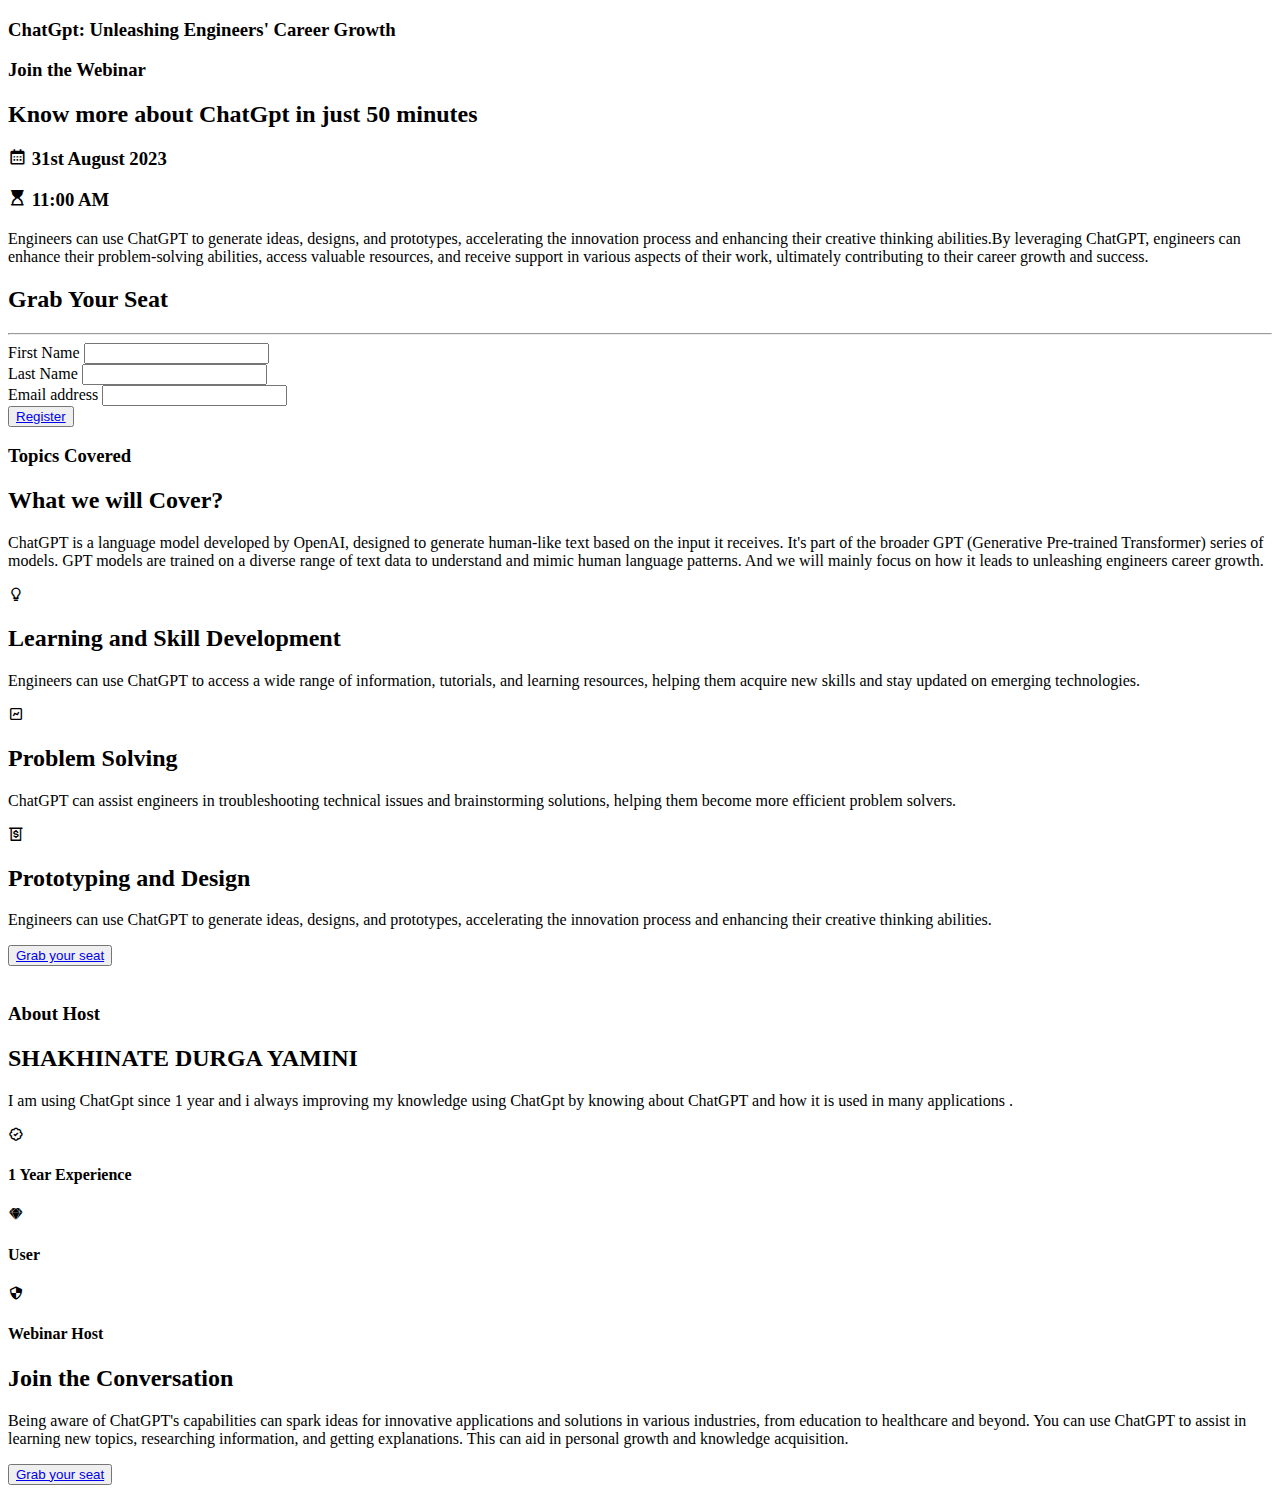
==== index.html @ 3e62c4ed "Add files via upload" ====
<!DOCTYPE html>
<html lang="en">
<head>
	<meta charset="UTF-8">
	<meta name="viewport" content="width=device-width, initial-scale=1.0">
	<title>Webinar </title>

	<!-- External CSS -->
	<link rel="stylesheet" href="style.css">

	<!-- Box icon CDN -->
	<link href='https://unpkg.com/boxicons@2.1.1/css/boxicons.min.css' rel='stylesheet'>
</head>
<body>
	<!-- Top bar starts  -->
	<div class="top-bar">
		<h3 class="notification">ChatGpt: Unleashing Engineers' Career Growth</h3>
	</div>
	<!-- Top bar starts  -->

	<!-- Header section starts from here -->
	<section class="header">
		<div class="container">
			<div class="row">
				<div class="col header-content">
					<h3 class="subheading">
						Join the Webinar
					</h3>
					<h2 class="main-heading">
						Know more about ChatGpt in just <span>50 minutes</span>
					</h2>
					<div class="inner-row">
						<div class="col">
							<h3 class="date">
								<i class='bx bx-calendar'></i> 31st August 2023
							</h3>
						</div>
						<div class="col">
							<h3 class="time">
								<i class='bx bxs-hourglass-top'></i> 11:00 AM
							</h3>
						</div>
					</div>
					<p class="para-line white">
						Engineers can use ChatGPT to generate ideas, designs, and prototypes, accelerating the innovation process and enhancing their creative thinking abilities.By leveraging ChatGPT, engineers can enhance their problem-solving abilities, access valuable resources, and receive support in various aspects of their work, ultimately contributing to their career growth and success.
					</p>
				</div>
				<div class="col header-form">
					<div class="form-area">
						<h2 class="form-heading">
							Grab Your Seat
						</h2>

						<hr>
						<form action="#" class="booking-form">
							<div class="form-row">
								<div class="col">
									<div class="input-field">
										<label for="firstName">First Name</label>
										<input type="text" id="firstName">
									</div>
								</div>
								<div class="col">
									<div class="input-field">
										<label for="lastName">Last Name</label>
										<input type="text" id="lastName">
									</div>
								</div>
							</div>
							<div class="input-field">
								<label for="emailId">Email address</label>
								<input type="email" id="emailId">
							</div>
							<div class="input-field">
								<button class="btn">
									<a href="thankyou.html">
										Register
									</a>
								</button>
							</div>
						</form>
					</div>
				</div>
			</div>
		</div>
	</section>
	<!-- Header section ends from here -->

	<!-- Topic section starts from here -->
	<section class="topics">
		<div class="container">
			<h3 class="subheading">
				Topics Covered
			</h3>
			<h2 class="heading">
				What we will Cover?
			</h2>
			<p class="para-line">
				ChatGPT is a language model developed by OpenAI, designed to generate human-like text based on the input it receives. It's part of the broader GPT (Generative Pre-trained Transformer) series of models. GPT models are trained on a diverse range of text data to understand and mimic human language patterns.
				And we will mainly focus on how it leads to unleashing engineers career growth.
			</p>

			<div class="topics-row">
				<div class="col">
					<i class='bx bx-bulb'></i>
					<h2 class="topic-heading">
						Learning and Skill Development
					</h2>
					<p class="para-line">
						Engineers can use ChatGPT to access a wide range of information, tutorials, and learning resources, helping them acquire new skills and stay updated on emerging technologies.
					</p>
				</div>
				<div class="col">
					<i class='bx bx-chart'></i>
					<h2 class="topic-heading">
						Problem Solving
					</h2>
					<p class="para-line">
						ChatGPT can assist engineers in troubleshooting technical issues and brainstorming solutions, helping them become more efficient problem solvers.
					</p>
				</div>
				<div class="col">
					<i class='bx bx-money-withdraw'></i>
					<h2 class="topic-heading">
						 Prototyping and Design
					</h2>
					<p class="para-line">
						Engineers can use ChatGPT to generate ideas, designs, and prototypes, accelerating the innovation process and enhancing their creative thinking abilities.	
					</p>
				</div>
			</div>

			<span class="topic-btn-area">
				<button class="btn topics-btn">
					<a href="thankyou.html">Grab your seat</a>
				</button>
			</span>			
		</div>
	</section>
	<!-- Topic section ends from here -->

	<!-- Host section starts -->
	
	<section class="host">
		<div class="container">
			<div class="row">
				<div class="col host-profile-col">
					<img src="img/author.jpg" alt="" class="host-img">
				</div>
				<div class="col host-content-col">
					<h3 class="subheading">About Host</h3>
					<h2 class="heading">SHAKHINATE DURGA YAMINI</h2>
					<p class="para-line">
						I am using ChatGpt since 1 year and i always improving my knowledge using ChatGpt by knowing about ChatGPT and how it is used in many applications .
					</p>
					<div class="host-feature">
						<i class='bx bx-badge-check'></i> 
						<h4 class="feature-name">1 Year Experience</h4>
					</div>
					<div class="host-feature">
						<i class='bx bxl-sketch'></i> 
						<h4 class="feature-name">User</h4>
					</div>
					<div class="host-feature">
						<i class='bx bx-shield-quarter'></i> 
						<h4 class="feature-name">Webinar Host</h4>
					</div>
				</div>
			</div>
		</div>
	</section>
	<!-- Host section ends -->

	<!-- Testimonial section start -->
	<!--
	<section class="testimonial">
		<div class="container">
			<h3 class="subheading">Testimonials</h3>
			<h2 class="heading">What Attendees Say?</h2>
			<p class="para-line">
				Lorem Ipsum has been the industry's standard dummy text ever since the 1500s, when an unknown printer took a galley.
			</p>

			<div class="row testimonial-row">
				<div class="col">
					<img src="img/student-1.png" alt="" class="client">
					<h4 class="client-name">James Smith</h4>
					<p class="para-line location">Banglore, India</p>
					<div class="testimonial-divider"></div>
					<p class="para-line review-content">
						Lorem ipsum dolor sit amet, consectetur adipiscing elit. Ut elit tellus, luctus nec ullamcorper mattis.
					</p>
				</div>
				<div class="col">
					<img src="img/student-2.png" alt="" class="client">
					<h4 class="client-name">James Smith</h4>
					<p class="para-line">Banglore, India</p>
					<div class="testimonial-divider"></div>
					<p class="para-line review-content">
						Lorem ipsum dolor sit amet, consectetur adipiscing elit. Ut elit tellus, luctus nec ullamcorper mattis.
					</p>
				</div>
			</div>

			<div class="partners">
				<h3 class="subheading">Our Partners</h3>

				<div class="row partner-row">
					<div class="col">
						<img src="img/partner-1.png" alt="" class="partner-logo">
					</div>
					<div class="col">
						<img src="img/partner-2.png" alt="" class="partner-logo">
					</div>
					<div class="col">
						<img src="img/partner-3.png" alt="" class="partner-logo">
					</div>
					<div class="col">
						<img src="img/partner-4.png" alt="" class="partner-logo">
					</div>
				</div>
			</div>
		</div>
	</section>-->
	<!-- Testimonial section end -->

	<section class="footer">
		<div class="container">
			<h2 class="heading white">Join the Conversation</h2>
			<p class="para-line white">
				Being aware of ChatGPT's capabilities can spark ideas for innovative applications and solutions in various industries, from education to healthcare and beyond.
				You can use ChatGPT to assist in learning new topics, researching information, and getting explanations. This can aid in personal growth and knowledge acquisition.
			</p>
			<button class="btn">
				<a href="thankyou.html">
					Grab your seat
				</a>
			</button>
		</div>
	</section>
</body>
</html>
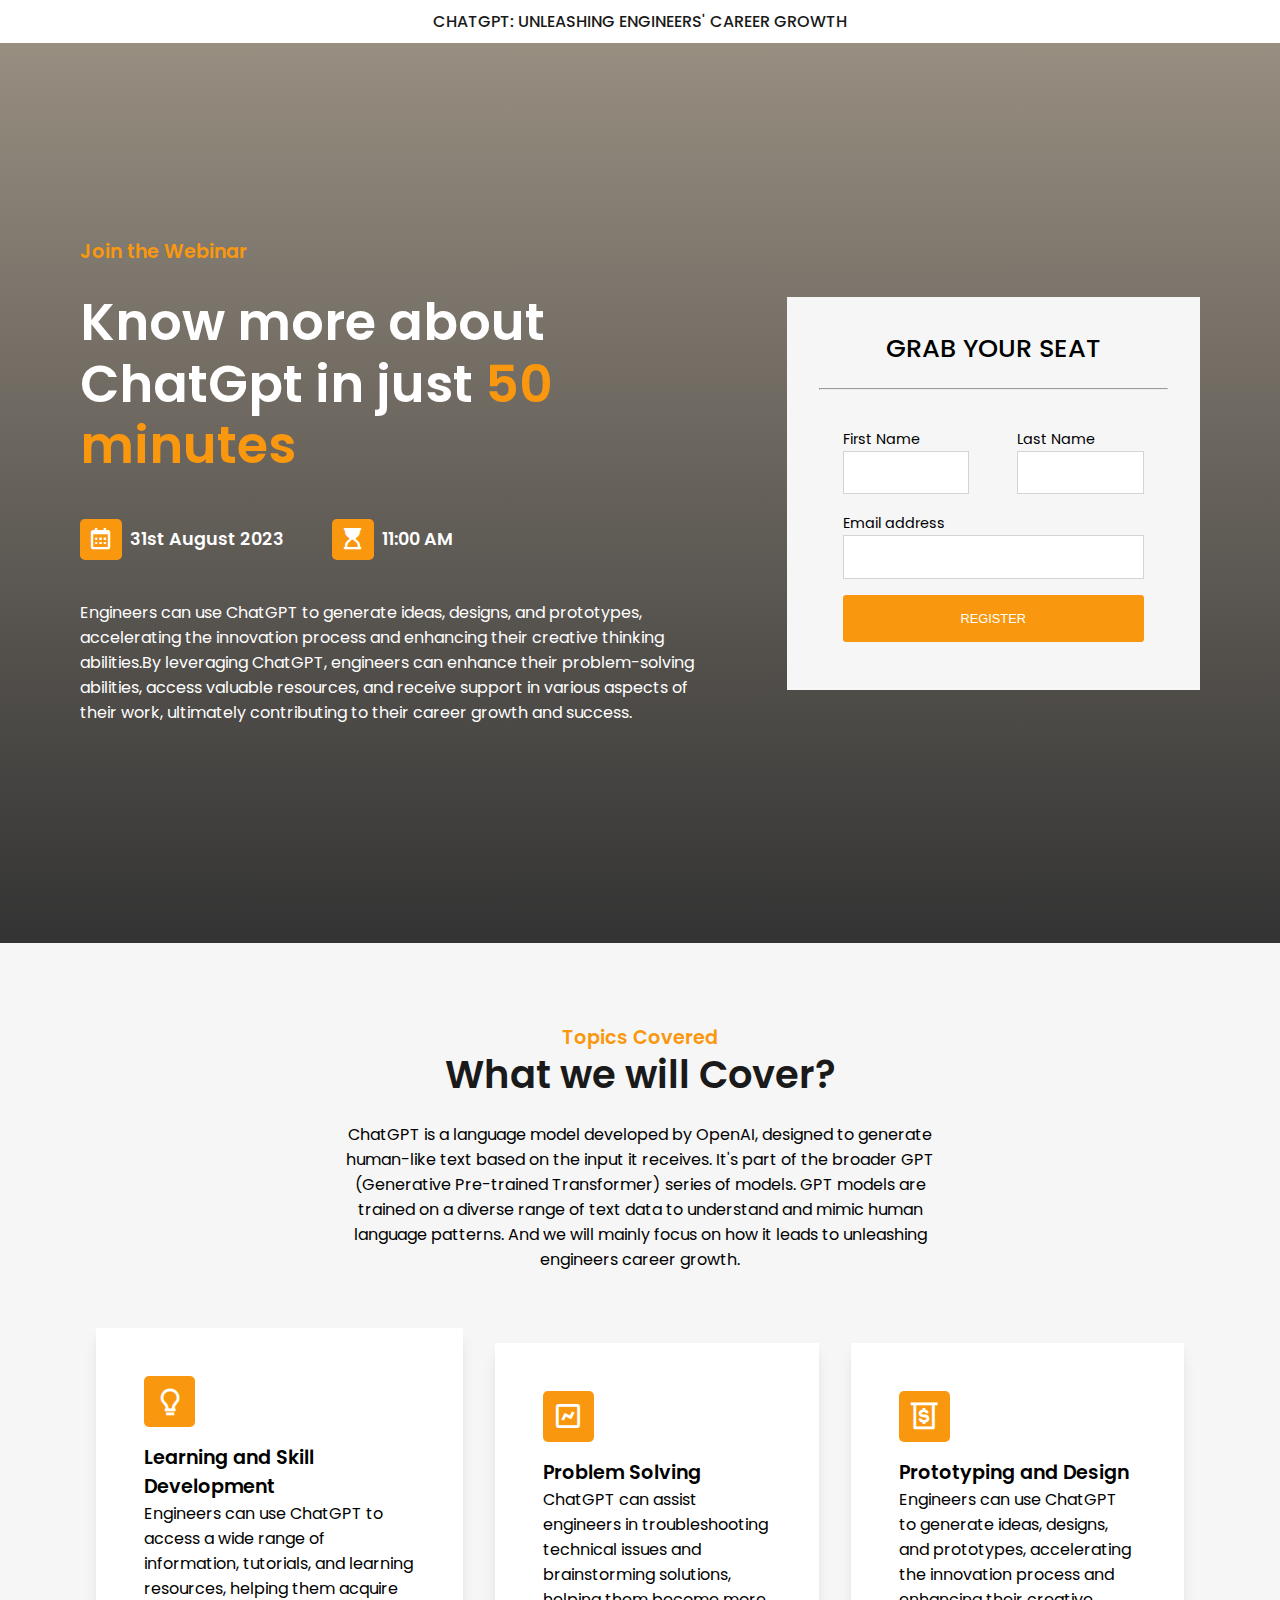
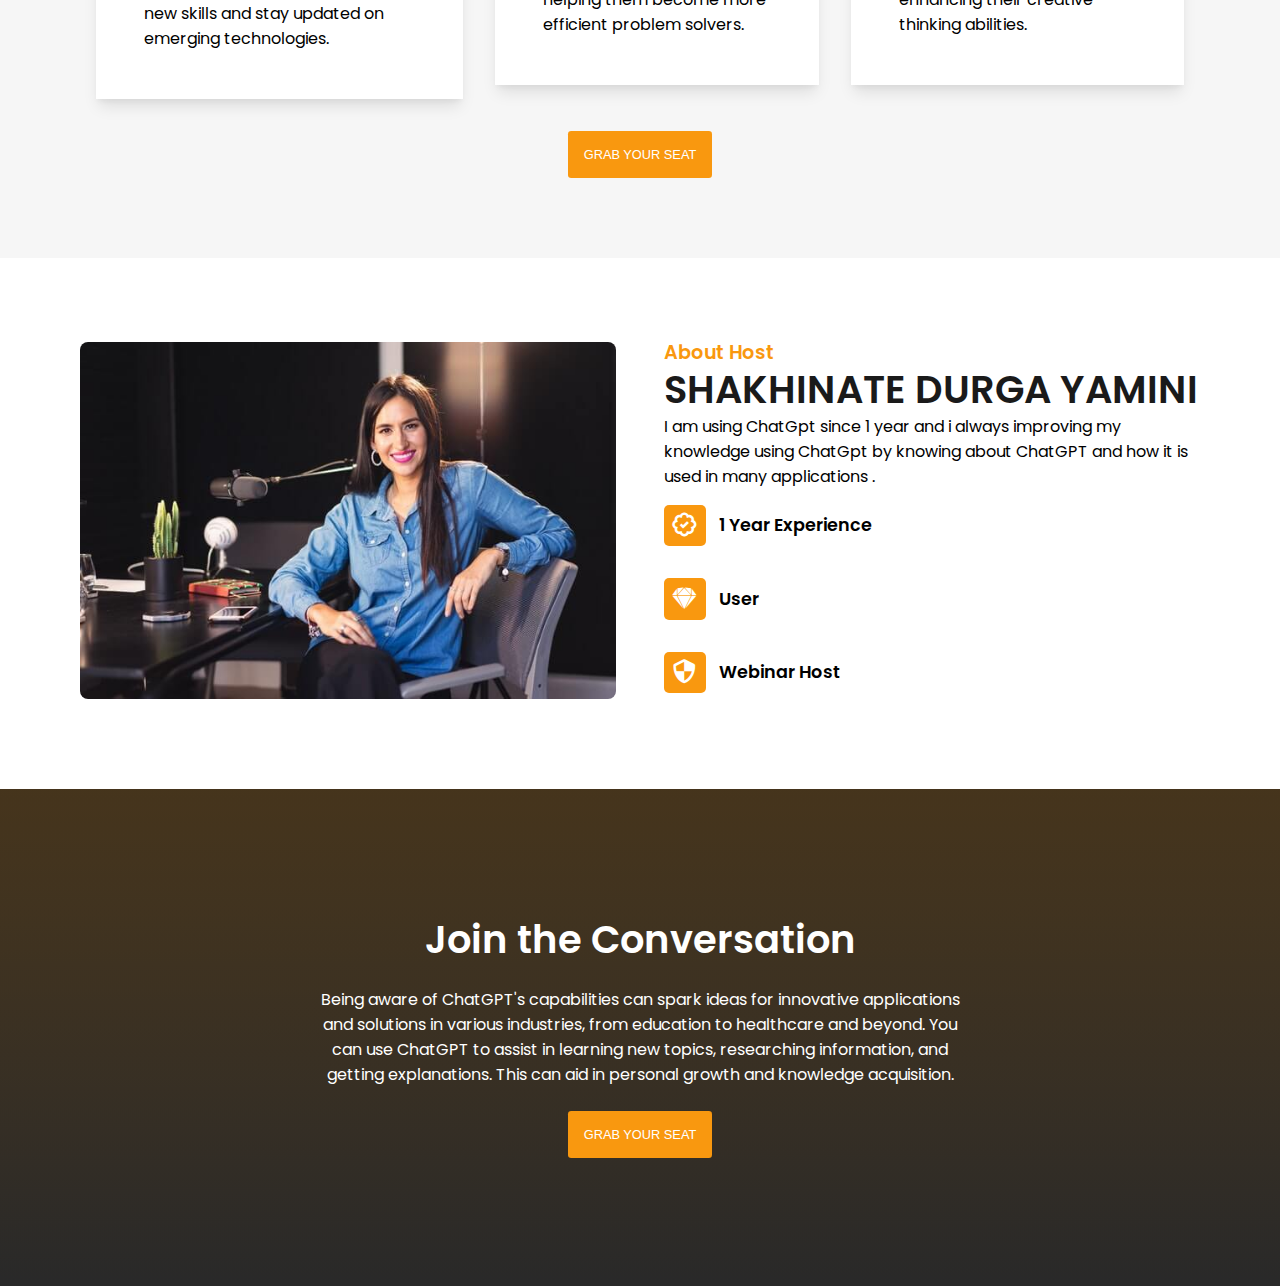
==== commit 223e6232: "Update index.html" ====
--- a/index.html
+++ b/index.html
@@ -145,7 +145,7 @@
 		<div class="container">
 			<div class="row">
 				<div class="col host-profile-col">
-					<img src="img/author.jpg" alt="" class="host-img">
+					<img src="author.jpg" alt="" class="host-img">
 				</div>
 				<div class="col host-content-col">
 					<h3 class="subheading">About Host</h3>
--- a/style.css
+++ b/style.css
@@ -0,0 +1,663 @@
+/*--------- Google Font import -----------*/
+@import url('https://fonts.googleapis.com/css2?family=Poppins:ital,wght@0,100;0,200;0,300;0,400;0,500;0,600;0,700;0,800;0,900;1,700;1,800;1,900&display=swap');
+
+
+:root
+{
+	/*---- colors -------*/
+	--primary-color: #f9980f;
+	--secondary-color: #1a1a1a;
+	--third-color: #ffffff;
+}
+
+*
+{
+	margin: 0;
+	padding: 0;
+	box-sizing: border-box;
+}
+
+html
+{
+	font-size: 16px;
+}
+
+body
+{
+	font-family: 'Poppins', sans-serif;
+}
+
+img
+{
+	max-width: 100%;
+	height: auto;
+}
+
+.container
+{
+	padding: 60px 10px;
+}
+
+.white
+{
+	color: var(--third-color);
+}
+
+.btn
+{
+	display: block;
+	width: 100%;
+	background: var(--primary-color);
+	border: none;
+	border-radius: 0.2rem;
+	padding: 1rem;
+	cursor: pointer;
+	transition: 0.3s;
+}
+
+.btn:hover
+{
+	transform: translateY(10px);
+}
+
+.btn a
+{
+	color: var(--third-color);
+	font-size: 0.8rem;
+	text-decoration: none;
+	text-transform: uppercase;
+}
+
+.heading
+{
+	color: var(--secondary-color);
+	font-size: 1.8rem;
+	font-weight: 600;
+	line-height: 1.2;
+	text-align: center;
+}
+
+/*---------- Top bar starts -----------*/
+.top-bar
+{
+	padding: 12px 20px;
+}
+
+.notification
+{
+	color: var(--secondary-color);
+	font-size: 1.1rem;
+	font-weight: 500;
+	text-transform: uppercase;
+	line-height: 1.2;
+	text-align: center;
+}
+/*---------- Top bar ends -----------*/
+
+
+/*---------- Header section start ----------*/
+.header
+{
+	background:linear-gradient(0deg, rgba(0, 0, 0, 0.2), rgba(49, 30, 3, 0.5),url(img/webinar-booking.jpg));
+  	background-position: top center;
+	background-size: cover;
+	background-repeat: no-repeat;
+	
+}
+
+.subheading
+{
+	color: var(--primary-color);
+	font-size: 1.2rem;
+	font-weight: 600;
+	text-align: center;
+}
+
+.main-heading
+{
+	color: var(--third-color);
+	font-size: 2.2rem;
+	font-weight: 600;
+	line-height: 1.2;
+	text-align: center;
+	padding: 26px 0;
+}
+
+.inner-row
+{
+	display: flex;
+	justify-content: space-around;
+	text-align: center;
+}
+
+.inner-row .col .date, .inner-row .col .time
+{
+	display: flex;
+	flex-direction: column;
+	align-items: center;
+	color: var(--third-color);
+	font-weight: 600;
+	font-size: 1.1rem;
+}
+
+.date i, .time i
+{
+	color: var(--third-color);
+	background: var(--primary-color);
+	font-size: 1.6rem;
+	padding: 8px;
+	border: none;
+	border-radius: 0.3rem;
+	margin: 1rem 0;
+}
+
+.para-line
+{
+	font-size: 1rem;
+	text-align: center;
+	padding: 1.5rem 0;
+}
+
+.form-area
+{
+	background: #f6f6f6;
+	padding: 1.2rem;
+}
+
+.form-area .form-heading
+{
+	font-size: 1.6rem;
+	font-weight: 500;
+	text-transform: uppercase;
+	text-align: center;
+}
+
+.form-area hr
+{
+	color: #d4d4d4;
+	margin: 20px 0;
+}
+
+.input-field
+{
+	margin: 1rem 0;
+	padding: 0 0.5rem;
+}
+
+.input-field label
+{
+	font-size: 0.9rem;
+}
+
+.input-field input
+{
+	width: 100%;
+	background: var(--third-color);
+	border: 1px solid #d4d4d4;
+	font-size: 0.9rem;
+	font-weight: 400;
+	padding: 0.8rem;
+}
+/*---------- Header section end ----------*/
+
+
+/*---------- Topics section start ----------*/
+.topics
+{
+	background: #F6F6F6;
+}
+
+.topics-row .col
+{
+	background: var(--third-color);
+	margin: 2rem 1rem;
+	padding: 2rem;
+	box-shadow: rgba(0, 0, 0, 0.1) 0px 10px 15px -3px, rgba(0, 0, 0, 0.05) 0px 4px 6px -2px;
+}
+
+.topics-row .col i
+{
+	color: var(--third-color);
+	background: var(--primary-color);
+	font-size: 2rem;
+	margin-bottom: 1rem;
+	padding: 0.6rem;
+	border: none;
+	border-radius: 5px;
+}
+
+.topics-row .col .topic-heading
+{
+	font-size: 1.2rem;
+	font-weight: 600;
+}
+
+.topics-row .col .para-line
+{
+	text-align: left;
+	margin: 0;
+	padding: 0;
+}
+
+.topic-btn-area
+{
+	display: flex;
+	justify-content: center;
+}
+
+.topic-btn-area .btn
+{
+	width: fit-content;
+}
+/*---------- Topics section end ----------*/
+
+
+/*----------- host section starts ----------*/
+.host-feature
+{
+	display: flex;
+	flex-direction: column;
+	justify-content: center;
+	align-items: center;
+	padding: 1rem 0;
+}
+
+.host-feature i
+{
+	color: var(--third-color);
+	background: var(--primary-color);
+	font-size: 1.5rem;
+	margin-bottom: 1rem;
+	padding: 0.4rem;
+	border: none;
+	border-radius: 5px;
+}
+
+.host-feature .feature-name
+{
+	font-size: 1.1rem;
+	font-weight: 600;
+}
+/*----------- host section ends ----------*/
+
+
+/*----------- Testimonial section start -----------*/
+.testimonial
+{
+	background: #f6f6f6;
+}
+
+.testimonial-row .col
+{
+	border-top: 4px solid var(--primary-color);
+	background: var(--third-color);
+	margin-bottom: 1.6rem;
+	padding: 1.2rem;
+	display: flex;
+	flex-direction: column;
+	justify-content: center;
+	align-items: center;
+	box-shadow: rgba(0, 0, 0, 0.1) 0px 10px 15px -3px, rgba(0, 0, 0, 0.05) 0px 4px 6px -2px;
+}
+
+.testimonial-row .col img
+{
+	width: 26%;
+	margin: 0 auto;
+	border: none;
+	border-radius: 50px;
+}
+
+.testimonial-row .col .client-name
+{
+	margin-top: 0.5rem;
+	line-height: 1;
+}
+
+.testimonial-row .col .para-line
+{
+	margin: 0;
+	padding: 0;
+}
+
+.testimonial-row .col .testimonial-divider
+{
+	border-bottom: 1px solid #8e44ad;
+	padding: 0.5rem 0;
+	width: 50px;
+}
+/*----------- Testimonial section end -----------*/
+
+
+
+/*------------ Partner section start ------------*/
+.partners
+{
+	margin: 3rem 0;
+}
+
+.partner-row .col
+{
+	display: flex;
+	justify-content: center;
+	align-items: center;
+}
+
+.partner-logo
+{
+	width: 70%;
+	padding: 0.5rem 0;
+}
+/*------------ Partner section end ------------*/
+
+
+
+/*----------- Footer section start ------------*/
+.footer .container
+{
+	background: linear-gradient(0deg, rgba(0, 0, 0, 0.2), rgba(49, 30, 3, 0.5)), url(img/footer.jpg);
+  	background-position: center center;
+	background-size: cover;
+	background-repeat: no-repeat;
+}
+
+.footer .container
+{
+	display: flex;
+	flex-direction: column;
+	justify-content: center;
+	align-items: center;
+}
+
+.footer .container .heading
+{
+	color: var(--third-color);
+}
+
+.btn
+{
+	color: var(--third-color);
+	font-weight: 500;
+	text-transform: uppercase;
+	width: fit-content;
+}
+/*----------- Footer section end ------------*/
+
+
+
+/*------------------------------------------------*/
+/*------------- Desktop size ---------------------*/
+/*------------------------------------------------*/
+@media screen and (min-width: 789px)
+{
+	.container
+	{
+		padding: 5rem;
+	}
+
+	.row
+	{
+		display: flex;
+		justify-content: space-between;
+		align-items: center;
+	}
+
+	.row .col
+	{
+		width: 100%;
+	}
+
+	.heading
+	{
+		font-size: 2.4rem;
+	}
+
+	/*---------- Top bar starts -----------*/
+	.top-bar
+	{
+		padding: 12px 20px;
+	}
+
+	.notification
+	{
+		font-size: 1rem;
+	}
+	/*---------- Top bar ends -----------*/
+
+
+	/*---------- Header section start ----------*/
+	.header
+	{
+		background:linear-gradient(0deg, rgba(0, 0, 0, 0.8), rgba(49, 30, 3, 0.5)), url(img/webinar-booking.jpg);
+		background-position: top center;
+		background-size: cover;
+		background-repeat: no-repeat;
+	}
+
+	.header > .container
+	{
+		height: 100vh;
+		display: flex;
+	}
+
+	.header .container .row
+	{
+		gap: 5rem;
+	}
+
+	.header .container .row .header-content
+	{
+		width: 100%;
+	}
+
+	.header .container .row .header-form
+	{
+		width: 66%;
+	}
+
+	.header-content .subheading
+	{
+		text-align: left;
+	}
+
+	.header-content .main-heading
+	{
+		font-size: 3.2rem;
+		font-weight: 600;
+		text-align: left;
+	}
+
+	.header-content .main-heading span
+	{
+		color: var(--primary-color);
+	}
+
+	.inner-row
+	{
+		justify-content: flex-start;
+		gap: 3rem;
+	}
+
+	.inner-row .col
+	{
+		width: fit-content;
+	}
+
+	.inner-row .col .date, .inner-row .col .time
+	{
+		display: flex;
+		flex-direction: row;
+		gap: 0.5rem;
+	}
+
+	.para-line
+	{
+		text-align: left;
+	}
+
+	.form-row
+	{
+		display: flex;
+		justify-content: center;
+		align-items: center;
+		margin-top: 0;
+		padding-top: 0;
+	}
+
+	.booking-form .form-row .col
+	{
+		width: 100%;
+	}
+
+	.form-area
+	{
+		padding: 2rem;
+	}
+
+	.booking-form .form-row .col .input-field
+	{
+		margin-bottom: 0;
+	}
+
+	.booking-form .input-field
+	{
+		margin: 1rem;
+	}
+
+	.booking-form .input-field .btn
+	{
+		width: 100%;
+	}
+	/*---------- Header section end ----------*/
+
+
+	/*---------- Topics section start ----------*/
+	.topics .container .para-line
+	{
+		text-align: center;
+		max-width: 55%;
+		margin: 0 auto;
+	}
+
+	.topics-row
+	{
+		display: flex;
+		justify-content: center;
+		align-items: center;
+	}
+
+	.topics-row .col
+	{
+		padding: 3rem;
+	}
+
+	.topics-row .col .para-line
+	{
+		max-width: 100%;
+		text-align: left;
+	}
+	/*---------- Topics section end ----------*/
+
+
+	/*----------- host section starts ----------*/
+	.host .container .row
+	{
+		gap: 3rem;
+	}
+
+	.host-img
+	{
+		border: none;
+		border-radius: 8px;
+	}
+
+	.host-content-col .subheading, .host-content-col .heading
+	{
+		text-align: left;
+	}
+
+	.host-content-col .para-line
+	{
+		margin: 0;
+		padding: 0;
+	}
+
+	.host-feature
+	{
+		display: flex;
+		flex-direction: row;
+		justify-content: flex-start;
+		align-items: center;
+		padding: 1rem 0;
+	}
+
+	.host-feature i
+	{
+		font-size: 1.8rem;
+		margin-bottom: 0;
+	}
+
+	.host-feature .feature-name
+	{
+		padding-left: 0.8rem;
+	}
+	/*----------- host section ends ----------*/
+
+
+	/*----------- Testimonial section start -----------*/
+	.testimonial .container .para-line
+	{
+		text-align: center;
+		max-width: 60%;
+		margin: 0 auto;
+	}
+
+	.testimonial-row
+	{
+		gap: 3rem;
+	}
+
+	.testimonial-row .col
+	{
+		padding: 3rem;
+	}
+
+	.testimonial-row .col img
+	{
+		width: 80px;
+		height: 80px;
+	}
+
+	.testimonial-row .col .review-content
+	{
+		max-width: 100%;
+	}
+
+	.testimonial-row .col .testimonial-divider
+	{
+		border-bottom: 1px solid #8e44ad;
+		padding: 0.5rem 0;
+		width: 50px;
+	}
+	/*----------- Testimonial section end -----------*/
+
+
+	/*----------- Footer section start ------------*/
+	.footer
+	{
+		background: linear-gradient(0deg, rgba(0, 0, 0, 0.8), rgba(49, 30, 3, 0.8)), url(img/footer.jpg);
+	  	background-position: center center;
+	}
+
+	.footer .container
+	{
+		padding: 8rem 0;
+	}
+
+	.footer .container .para-line
+	{
+		text-align: center;
+		max-width: 50%;
+	}
+	/*----------- Footer section end ------------*/
+}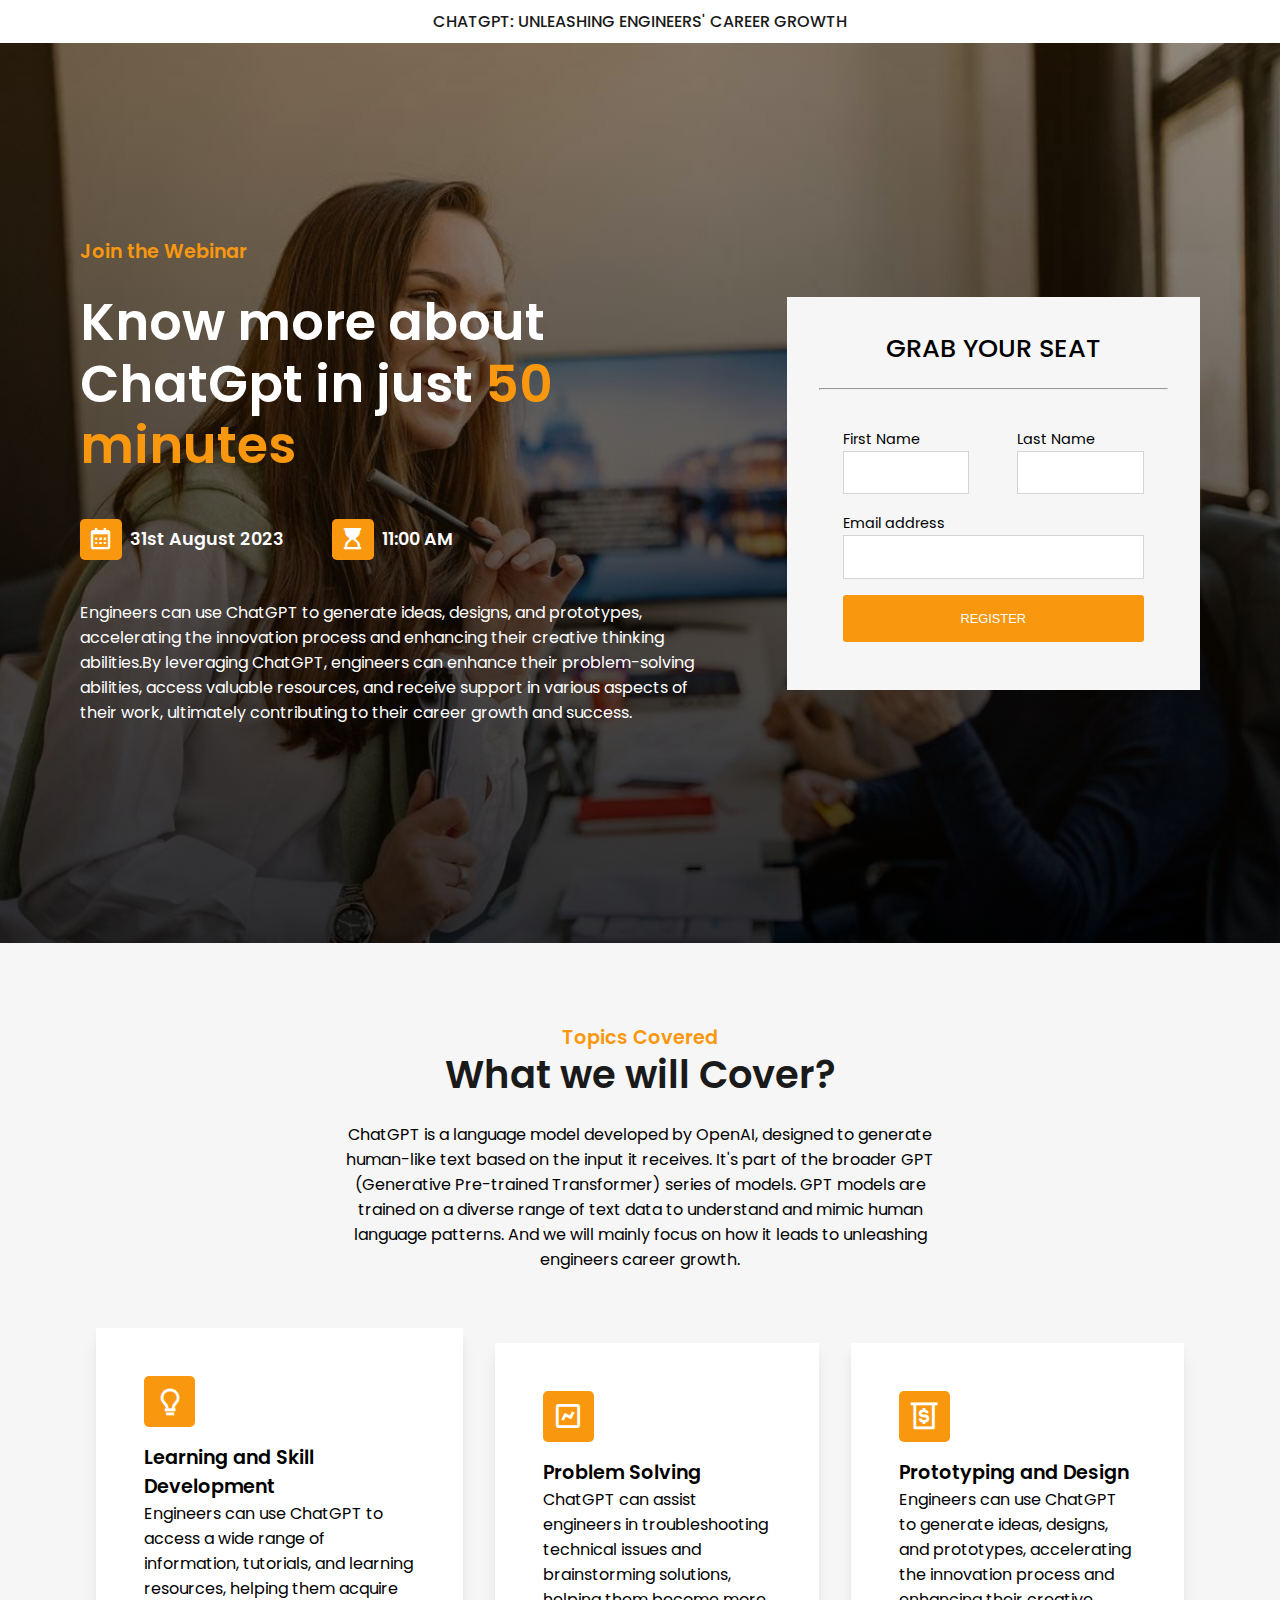
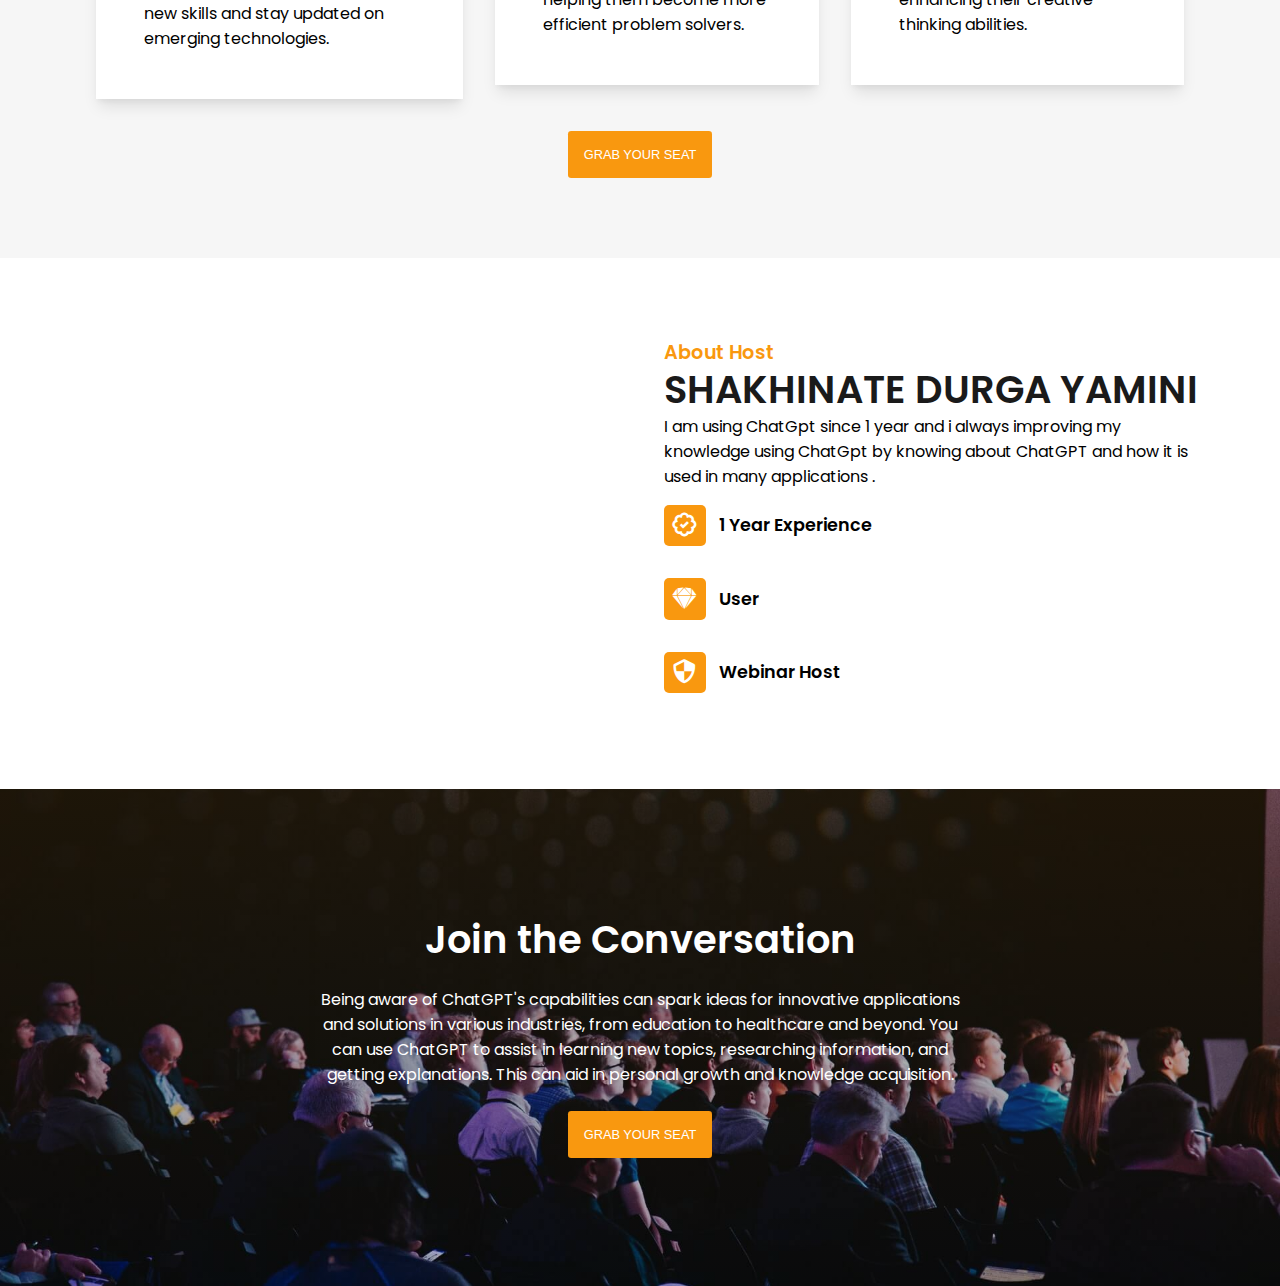
==== commit 51892454: "Update index.html" ====
--- a/index.html
+++ b/index.html
@@ -145,7 +145,7 @@
 		<div class="container">
 			<div class="row">
 				<div class="col host-profile-col">
-					<img src="author.jpg" alt="" class="host-img">
+					<img src="E:\webinar-ChatGpt\img\author.jpg" alt="" class="host-img">
 				</div>
 				<div class="col host-content-col">
 					<h3 class="subheading">About Host</h3>
--- a/style.css
+++ b/style.css
@@ -98,7 +98,7 @@
 /*---------- Header section start ----------*/
 .header
 {
-	background:linear-gradient(0deg, rgba(0, 0, 0, 0.2), rgba(49, 30, 3, 0.5),url(img/webinar-booking.jpg));
+	background:linear-gradient(0deg, rgba(0, 0, 0, 0.2), rgba(49, 30, 3, 0.5),url(webinar-booking.jpg));
   	background-position: top center;
 	background-size: cover;
 	background-repeat: no-repeat;
@@ -355,7 +355,7 @@
 /*----------- Footer section start ------------*/
 .footer .container
 {
-	background: linear-gradient(0deg, rgba(0, 0, 0, 0.2), rgba(49, 30, 3, 0.5)), url(img/footer.jpg);
+	background: linear-gradient(0deg, rgba(0, 0, 0, 0.2), rgba(49, 30, 3, 0.5)), url(footer.jpg);
   	background-position: center center;
 	background-size: cover;
 	background-repeat: no-repeat;
@@ -428,7 +428,7 @@
 	/*---------- Header section start ----------*/
 	.header
 	{
-		background:linear-gradient(0deg, rgba(0, 0, 0, 0.8), rgba(49, 30, 3, 0.5)), url(img/webinar-booking.jpg);
+		background:linear-gradient(0deg, rgba(0, 0, 0, 0.8), rgba(49, 30, 3, 0.5)), url(webinar-booking.jpg);
 		background-position: top center;
 		background-size: cover;
 		background-repeat: no-repeat;
@@ -645,7 +645,7 @@
 	/*----------- Footer section start ------------*/
 	.footer
 	{
-		background: linear-gradient(0deg, rgba(0, 0, 0, 0.8), rgba(49, 30, 3, 0.8)), url(img/footer.jpg);
+		background: linear-gradient(0deg, rgba(0, 0, 0, 0.8), rgba(49, 30, 3, 0.8)), url(footer.jpg);
 	  	background-position: center center;
 	}
 
@@ -660,4 +660,4 @@
 		max-width: 50%;
 	}
 	/*----------- Footer section end ------------*/
-}+}
